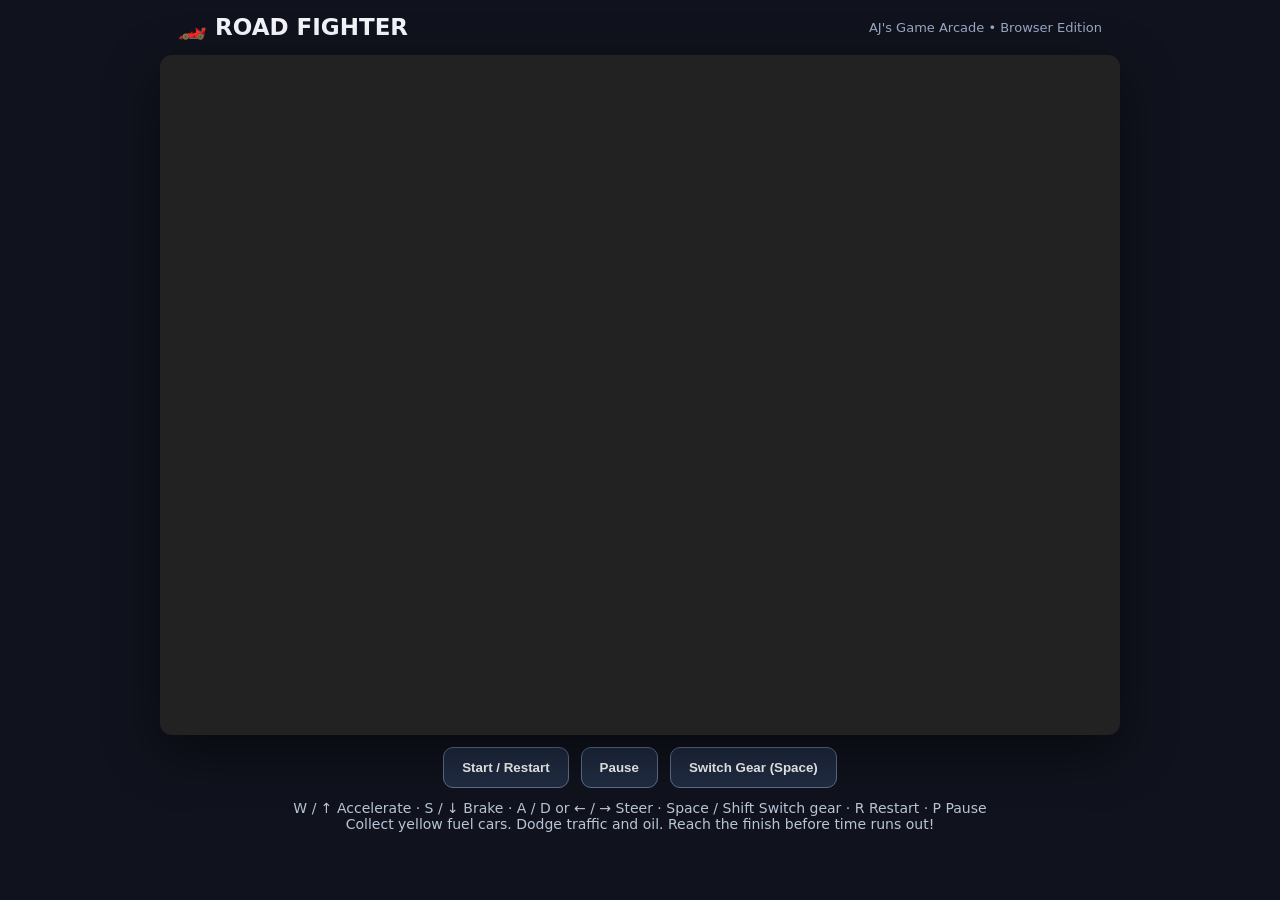
==== games/road-fighter/index.html @ f06ba3d9 "Add initial HTML structure for Road Fighter game" ====
<!doctype html><html lang="en"><head><meta charset="utf-8"><meta name="viewport" content="width=device-width,initial-scale=1"><title>Road Fighter — AJ's Arcade</title><style>*{box-sizing:border-box}body{margin:0;background:#10131d;color:#f4f5fb;font:16px system-ui,Arial;display:flex;align-items:center;flex-direction:column}header{width:min(960px,100%);display:flex;justify-content:space-between;align-items:center;padding:14px 18px}h1{font-size:23px;margin:0}header span{color:#9aa9c4;font-size:13px}.frame{width:min(960px,100%);position:relative}canvas{display:block;width:100%;height:auto;background:#222;touch-action:none;border-radius:12px;box-shadow:0 18px 55px #0007}.actions{display:flex;gap:12px;justify-content:center;padding:12px;flex-wrap:wrap}button{border:1px solid #61718c;background:#202c42;color:white;border-radius:10px;padding:12px 18px;font-weight:700;cursor:pointer;touch-action:none}button:hover{background:#334563}.help{color:#b9c5d7;text-align:center;padding:0 12px 24px;font-size:14px}#touch{display:none}@media(pointer:coarse){#touch{display:flex;gap:10px;justify-content:center;flex-wrap:wrap;padding:8px}#touch button{min-width:68px;min-height:55px}}@media(max-width:600px){header span{display:none}h1{font-size:19px}}</style></head><body><header><h1>🏎️ ROAD FIGHTER</h1><span>AJ's Game Arcade • Browser Edition</span></header><main class="frame"><canvas id="game" width="960" height="680" aria-label="Road Fighter racing game"></canvas></main><div class="actions"><button id="start">Start / Restart</button><button id="pause">Pause</button><button id="gear">Switch Gear (Space)</button></div><div id="touch"><button data-key="arrowleft">◀ Left</button><button data-key="arrowup">▲ Gas</button><button data-key="arrowdown">▼ Brake</button><button data-key="arrowright">Right ▶</button></div><div class="help">W / ↑ Accelerate · S / ↓ Brake · A / D or ← / → Steer · Space / Shift Switch gear · R Restart · P Pause<br>Collect yellow fuel cars. Dodge traffic and oil. Reach the finish before time runs out!</div><script src="game.js"></script></body></html>
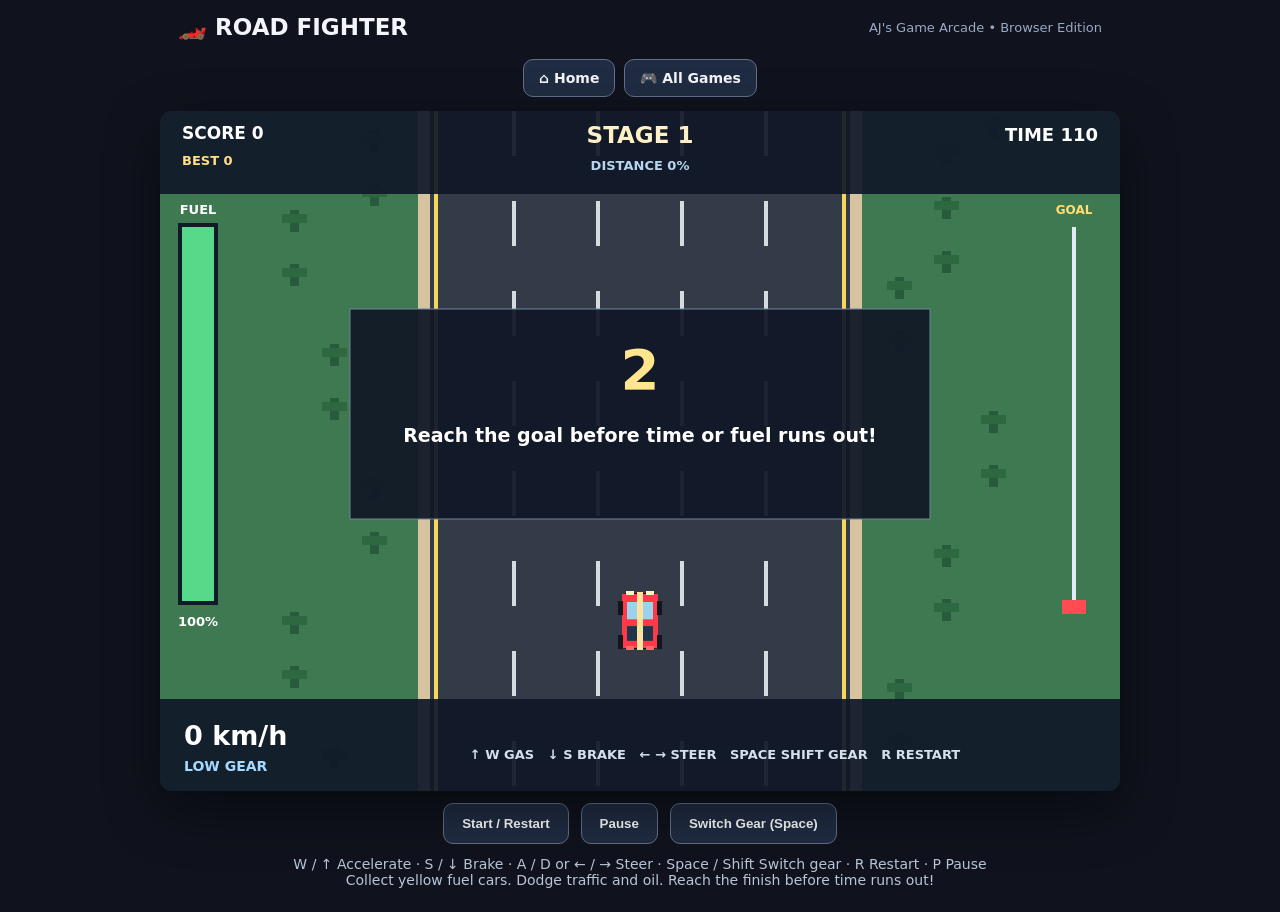
==== commit 6f622d2a: "Add navigation links to index.html Added site navigation links to the Road Fighter game page." ====
--- a/games/road-fighter/index.html
+++ b/games/road-fighter/index.html
@@ -1 +1 @@
-<!doctype html><html lang="en"><head><meta charset="utf-8"><meta name="viewport" content="width=device-width,initial-scale=1"><title>Road Fighter — AJ's Arcade</title><style>*{box-sizing:border-box}body{margin:0;background:#10131d;color:#f4f5fb;font:16px system-ui,Arial;display:flex;align-items:center;flex-direction:column}header{width:min(960px,100%);display:flex;justify-content:space-between;align-items:center;padding:14px 18px}h1{font-size:23px;margin:0}header span{color:#9aa9c4;font-size:13px}.frame{width:min(960px,100%);position:relative}canvas{display:block;width:100%;height:auto;background:#222;touch-action:none;border-radius:12px;box-shadow:0 18px 55px #0007}.actions{display:flex;gap:12px;justify-content:center;padding:12px;flex-wrap:wrap}button{border:1px solid #61718c;background:#202c42;color:white;border-radius:10px;padding:12px 18px;font-weight:700;cursor:pointer;touch-action:none}button:hover{background:#334563}.help{color:#b9c5d7;text-align:center;padding:0 12px 24px;font-size:14px}#touch{display:none}@media(pointer:coarse){#touch{display:flex;gap:10px;justify-content:center;flex-wrap:wrap;padding:8px}#touch button{min-width:68px;min-height:55px}}@media(max-width:600px){header span{display:none}h1{font-size:19px}}</style></head><body><header><h1>🏎️ ROAD FIGHTER</h1><span>AJ's Game Arcade • Browser Edition</span></header><main class="frame"><canvas id="game" width="960" height="680" aria-label="Road Fighter racing game"></canvas></main><div class="actions"><button id="start">Start / Restart</button><button id="pause">Pause</button><button id="gear">Switch Gear (Space)</button></div><div id="touch"><button data-key="arrowleft">◀ Left</button><button data-key="arrowup">▲ Gas</button><button data-key="arrowdown">▼ Brake</button><button data-key="arrowright">Right ▶</button></div><div class="help">W / ↑ Accelerate · S / ↓ Brake · A / D or ← / → Steer · Space / Shift Switch gear · R Restart · P Pause<br>Collect yellow fuel cars. Dodge traffic and oil. Reach the finish before time runs out!</div><script src="game.js"></script></body></html>
+<!doctype html><html lang="en"><head><meta charset="utf-8"><meta name="viewport" content="width=device-width,initial-scale=1"><title>Road Fighter — AJ's Arcade</title><style>*{box-sizing:border-box}body{margin:0;background:#10131d;color:#f4f5fb;font:16px system-ui,Arial;display:flex;align-items:center;flex-direction:column}header{width:min(960px,100%);display:flex;justify-content:space-between;align-items:center;padding:14px 18px}h1{font-size:23px;margin:0}header span{color:#9aa9c4;font-size:13px}.site-nav{display:flex;gap:9px;flex-wrap:wrap;justify-content:center;padding:4px 12px 14px}.site-nav a{color:#f4f5fb;text-decoration:none;border:1px solid #61718c;background:#202c42;border-radius:10px;padding:10px 15px;font-size:14px;font-weight:700}.site-nav a:hover,.site-nav a:focus-visible{background:#334563;outline-offset:3px}.frame{width:min(960px,100%);position:relative}canvas{display:block;width:100%;height:auto;background:#222;touch-action:none;border-radius:12px;box-shadow:0 18px 55px #0007}.actions{display:flex;gap:12px;justify-content:center;padding:12px;flex-wrap:wrap}button{border:1px solid #61718c;background:#202c42;color:white;border-radius:10px;padding:12px 18px;font-weight:700;cursor:pointer;touch-action:none}button:hover{background:#334563}.help{color:#b9c5d7;text-align:center;padding:0 12px 24px;font-size:14px}#touch{display:none}@media(pointer:coarse){#touch{display:flex;gap:10px;justify-content:center;flex-wrap:wrap;padding:8px}#touch button{min-width:68px;min-height:55px}}@media(max-width:600px){header span{display:none}h1{font-size:19px}}</style></head><body><header><h1>🏎️ ROAD FIGHTER</h1><span>AJ's Game Arcade • Browser Edition</span></header><nav class="site-nav" aria-label="Website navigation"><a href="../../index.html">⌂ Home</a><a href="../../games.html">🎮 All Games</a></nav><main class="frame"><canvas id="game" width="960" height="680" aria-label="Road Fighter racing game"></canvas></main><div class="actions"><button id="start">Start / Restart</button><button id="pause">Pause</button><button id="gear">Switch Gear (Space)</button></div><div id="touch"><button data-key="arrowleft">◀ Left</button><button data-key="arrowup">▲ Gas</button><button data-key="arrowdown">▼ Brake</button><button data-key="arrowright">Right ▶</button></div><div class="help">W / ↑ Accelerate · S / ↓ Brake · A / D or ← / → Steer · Space / Shift Switch gear · R Restart · P Pause<br>Collect yellow fuel cars. Dodge traffic and oil. Reach the finish before time runs out!</div><script src="game.js"></script></body></html>
